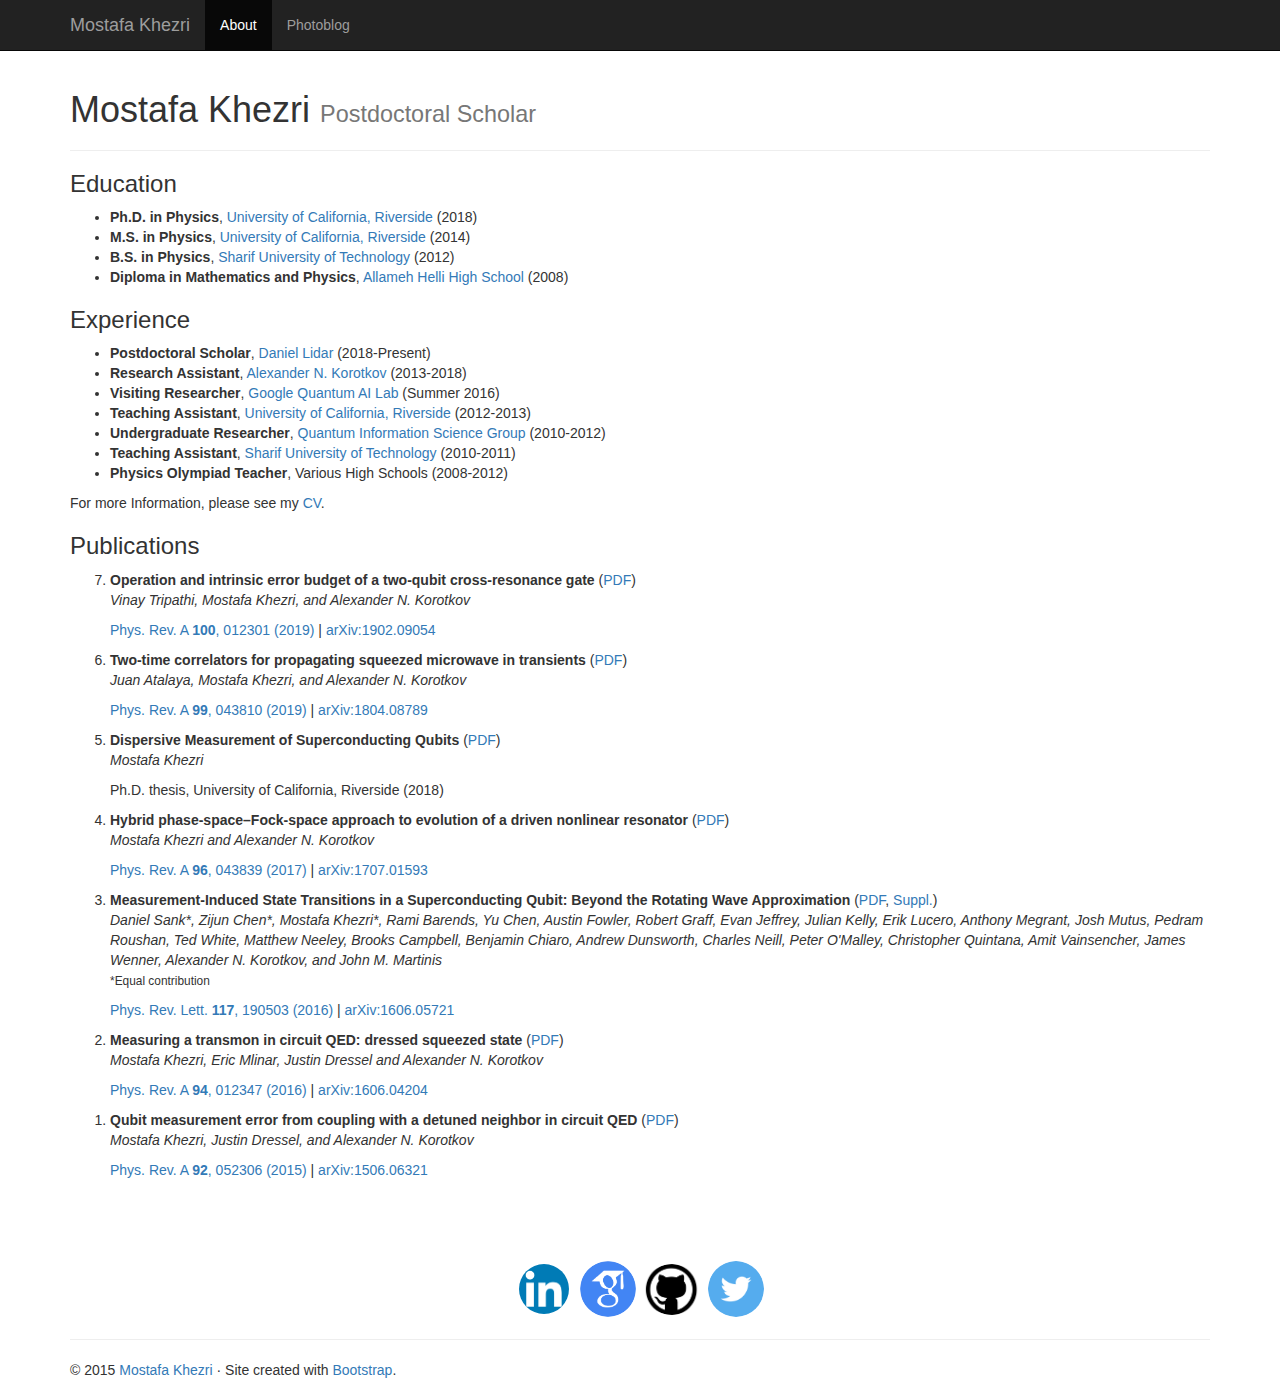
==== about/index.html @ c70b6121 "Update newly published PRA" ====
<!DOCTYPE html>
<html lang="en">
  <head>
    <meta charset="utf-8">
    <meta http-equiv="X-UA-Compatible" content="IE=edge">
    <meta name="viewport" content="width=device-width, initial-scale=1">
    <meta name="description" content="Mostafa Khezri's Personal Website">
    <meta name="author" content="Mostafa Khezri">
    <meta name="keywords" content="khezri, mostafa, mkhezri, mostafakhezri, mostafa.khezri" />
    <link rel="shortcut icon" href="../img/favicon.ico">

    <title>About Mostafa Khezri</title>

    <link href="../css/bootstrap.css" rel="stylesheet">
    <link href="../css/bootstrap.min.css" rel="stylesheet">
   

  </head>

  <body>

    <!-- Fixed navbar -->
    <nav class="navbar navbar-inverse navbar-fixed-top">
      <div class="container">
        <div class="navbar-header">
          <button type="button" class="navbar-toggle collapsed" data-toggle="collapse" data-target="#navbar" aria-expanded="false" aria-controls="navbar">
            <span class="sr-only">Toggle navigation</span>
            <span class="icon-bar"></span>
            <span class="icon-bar"></span>
            <span class="icon-bar"></span>
          </button>
          <a class="navbar-brand" href="../">Mostafa Khezri</a>
        </div>
        <div id="navbar" class="navbar-collapse collapse">
          <ul class="nav navbar-nav">
            <!--<li><a href="blog/">Blog</a></li>-->
            <li class="active"><a href="#">About</a></li>
            <li><a href="../photoblog/">Photoblog</a></li>
            <!--<li class="dropdown">
              <a href="#" class="dropdown-toggle" data-toggle="dropdown" role="button" aria-expanded="false">Dropdown <span class="caret"></span></a>
              <ul class="dropdown-menu" role="menu">
                <li><a href="#">Action</a></li>
                <li><a href="#">Another action</a></li>
                <li><a href="#">Something else here</a></li>
                <li class="divider"></li>
                <li class="dropdown-header">Nav header</li>
                <li><a href="#">Separated link</a></li>
                <li><a href="#">One more separated link</a></li>
              </ul>
            </li>-->
          </ul>
        </div><!--/.nav-collapse -->
      </div>
    </nav>

      <div class="container">
    <!-- Masthead ================================================== -->
    <header class="mastheader" id="header">
      <div class="span4">
        <div class="page-header">
        </div>
      </div>
    </header>
      </div>
      
        <div class="container">
            <h1>Mostafa Khezri <small>Postdoctoral Scholar</small></h1>
            <hr class="featurette-divider">
            <h3>Education</h3>
            <ul>
                <li><strong>Ph.D. in Physics</strong>, <a href="http://www.physics.ucr.edu" target="_blank">University of California, Riverside</a> (2018)</li>
                <li><strong>M.S. in Physics</strong>, <a href="http://www.physics.ucr.edu" target="_blank">University of California, Riverside</a> (2014)</li>
                <li><strong>B.S. in Physics</strong>, <a href="http://phys.sharif.edu/" target="_blank">Sharif University of Technology</a> (2012)</li>
                <li><strong>Diploma in Mathematics and Physics</strong>, <a href="http://www.helli.ir" target="_blank">Allameh Helli High School</a> (2008)</li>
            </ul>
            
            <h3>Experience</h3>
            <ul>
                <li><strong>Postdoctoral Scholar</strong>, <a href="http://qserver.usc.edu/blog/daniel-lidar/" target="_blank">Daniel Lidar</a> (2018-Present)</li>
                <li><strong>Research Assistant</strong>, <a href="http://www.ee.ucr.edu/~korotkov/" target="_blank">Alexander N. Korotkov</a> (2013-2018)</li>
                <li><strong>Visiting Researcher</strong>, <a href="https://plus.google.com/+QuantumAILab/" target="_blank">Google Quantum AI Lab</a> (Summer 2016)</li>
                <li><strong>Teaching Assistant</strong>, <a href="http://www.physics.ucr.edu" target="_blank">University of California, Riverside</a> (2012-2013)</li>
                <li><strong>Undergraduate Researcher</strong>, <a href="http://physics.sharif.edu/~qc/" target="_blank">Quantum Information Science Group</a> (2010-2012)</li>
                <li><strong>Teaching Assistant</strong>, <a href="http://phys.sharif.edu/" target="_blank">Sharif University of Technology</a> (2010-2011)</li>
                <li><strong>Physics Olympiad Teacher</strong>, Various High Schools (2008-2012)</li>
            </ul>
            For more Information, please see my <a href="mostafakhezri-cv.pdf" target="_blank">CV</a>.

            <h3>Publications</h3>
            <ol reversed>

                <li>
                    <strong>Operation and intrinsic error budget of a two-qubit cross-resonance gate </strong>(<a href="publications/PhysRevA.100.012301.pdf" target="_blank">PDF</a>)
                    <p><i> Vinay Tripathi, Mostafa Khezri, and Alexander N. Korotkov </i></p>
                    <p><a href="https://journals.aps.org/pra/abstract/10.1103/PhysRevA.100.012301" target="_blank">Phys. Rev. A <b>100</b>, 012301 (2019)</a> &verbar; <a href="https://arxiv.org/abs/1902.09054" target="_blank">arXiv:1902.09054</a></p>
                </li>

                <li>
                    <strong>Two-time correlators for propagating squeezed microwave in transients </strong>(<a href="publications/PhysRevA.99.043810.pdf" target="_blank">PDF</a>)
                    <p><i> Juan Atalaya, Mostafa Khezri, and Alexander N. Korotkov </i></p>
                    <p><a href="https://journals.aps.org/pra/abstract/10.1103/PhysRevA.99.043810" target="_blank">Phys. Rev. A <b>99</b>, 043810 (2019)</a> &verbar; <a href="https://arxiv.org/abs/1804.08789" target="_blank">	arXiv:1804.08789</a></p>
                </li>

                <li>
                    <strong>Dispersive Measurement of Superconducting Qubits </strong>(<a href="publications/dissertation.pdf" target="_blank">PDF</a>)
                    <p><i> Mostafa Khezri </i></p>
                    <p>Ph.D. thesis, University of California, Riverside (2018)</p>
                </li>

                <li>
                    <strong>Hybrid phase-space–Fock-space approach to evolution of a driven nonlinear resonator </strong>(<a href="publications/PhysRevA.96.043839.pdf" target="_blank">PDF</a>)
                    <p><i> Mostafa Khezri and Alexander N. Korotkov </i></p>
                    <p><a href="https://journals.aps.org/pra/abstract/10.1103/PhysRevA.96.043839" target="_blank">Phys. Rev. A <b>96</b>, 043839 (2017)</a> &verbar; <a href="https://arxiv.org/abs/1707.01593" target="_blank">arXiv:1707.01593</a></p>
                </li>

                <li>
                    <strong>Measurement-Induced State Transitions in a Superconducting Qubit: Beyond the
 Rotating Wave Approximation </strong>(<a href="publications/PhysRevLett.117.190503.pdf" target="_blank">PDF</a>, <a href="publications/PhysRevLett.117.190503-suppl.pdf" target="_blank">Suppl.</a>)
                    <p><i> Daniel Sank&ast;, Zijun Chen&ast;, Mostafa Khezri&ast;, Rami Barends, Yu Chen, Austin Fowler, Robert Graff, Evan Jeffrey, Julian Kelly, Erik Lucero, Anthony Megrant, Josh Mutus, Pedram Roushan, Ted White, Matthew Neeley, Brooks Campbell, Benjamin Chiaro, Andrew Dunsworth, Charles Neill, Peter O'Malley, Christopher Quintana, Amit Vainsencher, James Wenner, Alexander N. Korotkov, and John M. Martinis </i>
                    <br><small>&ast;Equal contribution</small></p>
                    <p><a href="http://journals.aps.org/prl/abstract/10.1103/PhysRevLett.117.190503" target="_blank">Phys. Rev. Lett. <b>117</b>, 190503 (2016)</a> &verbar; <a href="https://arxiv.org/abs/1606.05721" target="_blank">arXiv:1606.05721</a></p>
                </li>
            
                <li>
                    <strong>Measuring a transmon in circuit QED: dressed squeezed state </strong>(<a href="publications/PhysRevA.94.012347.pdf" target="_blank">PDF</a>)
                    <p><i> Mostafa Khezri, Eric Mlinar, Justin Dressel and Alexander N. Korotkov </i></p>
                    <p><a href="http://journals.aps.org/pra/abstract/10.1103/PhysRevA.94.012347" target="_blank">Phys. Rev. A <b>94</b>, 012347 (2016)</a> &verbar; <a href="https://arxiv.org/abs/1606.04204" target="_blank">arXiv:1606.04204</a></p>
                </li>
            
                <li>
                    <strong>Qubit measurement error from coupling with a detuned neighbor in circuit QED </strong>(<a href="publications/PhysRevA.92.052306.pdf" target="_blank">PDF</a>)
                    <p><i> Mostafa Khezri, Justin Dressel, and Alexander N. Korotkov </i></p>
                    <p><a href="http://journals.aps.org/pra/abstract/10.1103/PhysRevA.92.052306" target="_blank">Phys. Rev. A <b>92</b>, 052306 (2015)</a> &verbar; <a href="https://arxiv.org/abs/1506.06321" target="_blank">arXiv:1506.06321</a></p>
                </li>
            </ol>
        </div>
      
      <!-- Social Buttons ================================================ --> 
      <h1>&nbsp;</h1> <!--Empty Vertical Space -->
        <div class="container">
      <div class="row">
          <div class="col-md-4"></div>
          <div class="col-md-4" style="text-align:center">
		<a href="http://www.linkedin.com/in/mostafakhezri" target="_blank"><img src="../img/linkedin.png" class="img-circle" alt="linkedin" style="width:60px;border:5px solid transparent"></a>
		<a href="https://scholar.google.com/citations?user=DpUNDQEAAAAJ&hl=en" target="_blank"><img src="../img/gscholar.png" class="img-circle" alt="scholars" style="width:60px;border:2.8px solid transparent"></a>
		<a href="https://github.com/MostafaKhezri" target="_blank"><img src="../img/github.png" class="img-circle" alt="github" style="width:60px;border:1px solid transparent"></a>
		<a href="http://twitter.com/MostafaKhezri" target="_blank"><img src="../img/twitter.png" class="img-circle" alt="twitter" style="width:60px;border:2px solid transparent"></a>
          </div>
          <div class="col-md-4"></div>
          
      </div></div>
      
      
      <!-- Footer ================================================ -->  
      <div class="container">
          <hr class="featurette-divider">
          <footer>
              <p>&copy; 2015 <a href="http://www.mostafakhezri.com">Mostafa Khezri</a> &middot; Site created with <a href="http://getbootstrap.com" target="_blank">Bootstrap</a>.</p>
          </footer>
      </div>
    <!-- Bootstrap core JavaScript
    ================================================== -->
    <!-- Jquery and Bootstrap Script files -->
    <script src="../js/jquery-2.1.3.min.js"></script>
    <script src="../js/bootstrap.min.js"></script>
      
    <!-- Placed at the end of the document so the pages load faster -->
    <script src="https://ajax.googleapis.com/ajax/libs/jquery/1.11.3/jquery.min.js"></script>
    <!-- IE10 viewport hack for Surface/desktop Windows 8 bug -->
    <script src="../js/ie10-viewport-bug-workaround.js"></script>
  </body>
</html>
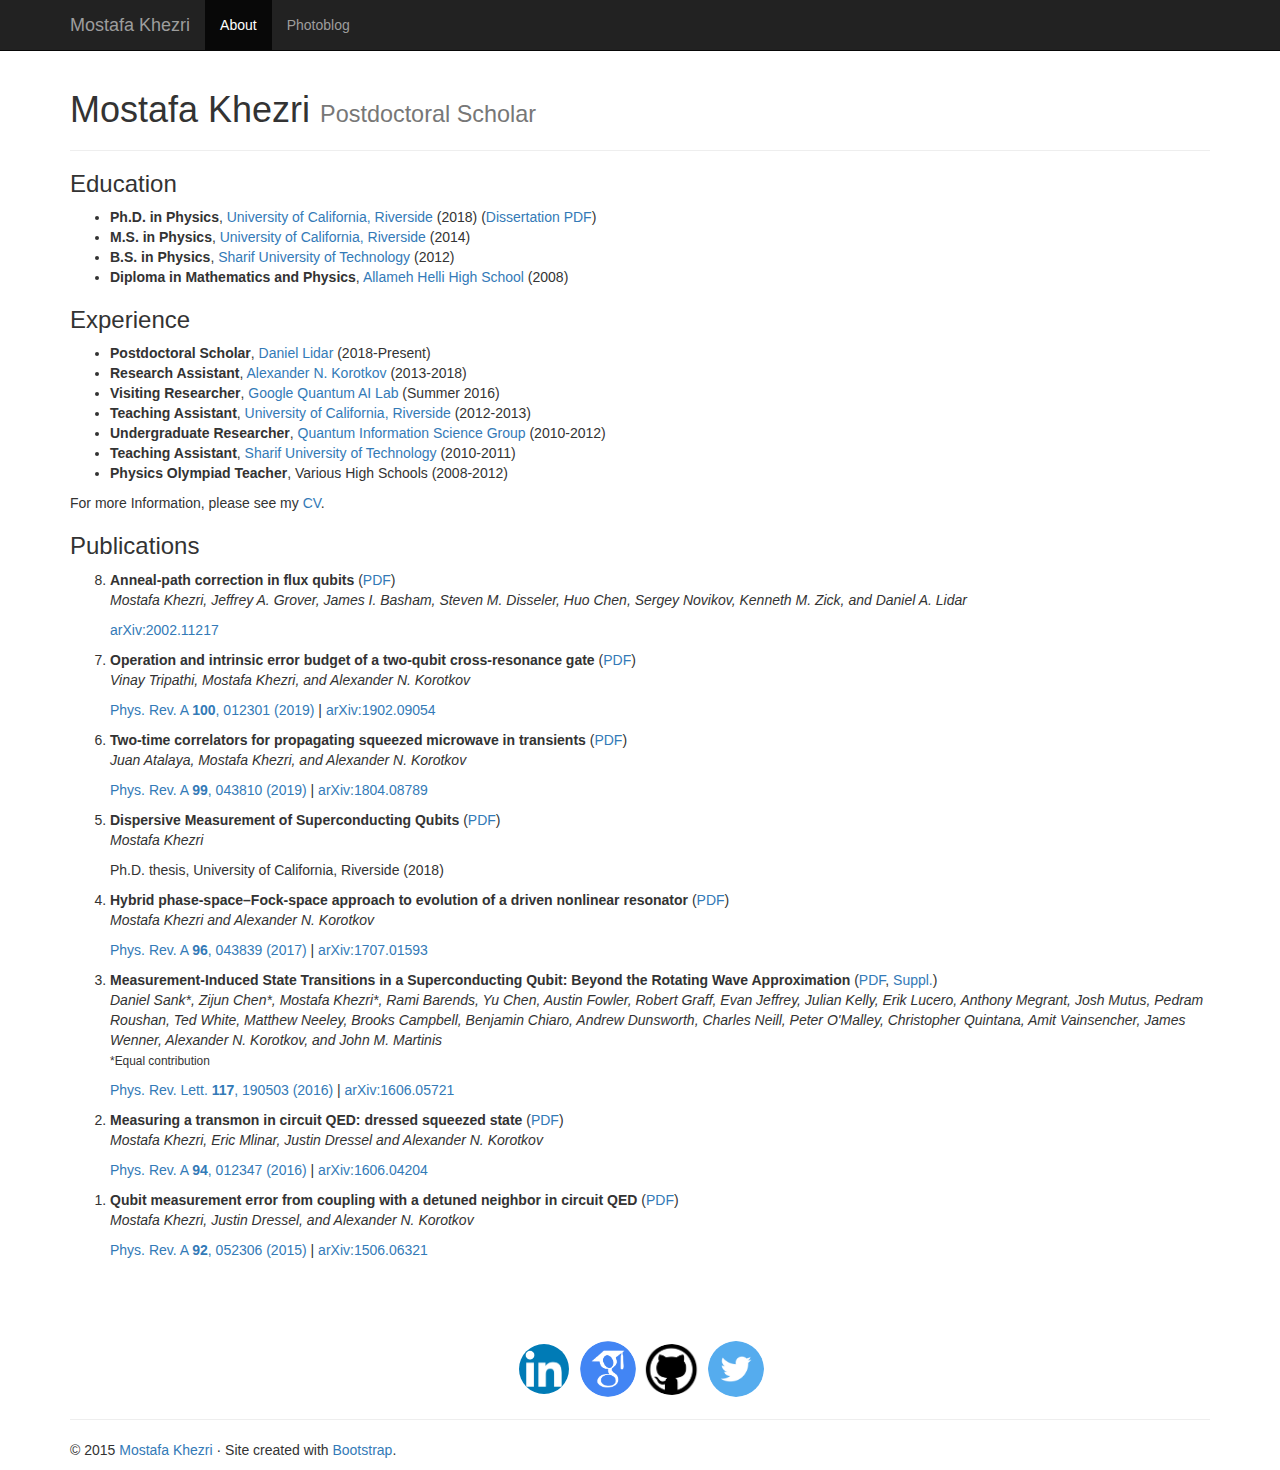
==== commit f806edcf: "Add new arXiv paper" ====
--- a/about/index.html
+++ b/about/index.html
@@ -69,7 +69,9 @@
             <hr class="featurette-divider">
             <h3>Education</h3>
             <ul>
-                <li><strong>Ph.D. in Physics</strong>, <a href="http://www.physics.ucr.edu" target="_blank">University of California, Riverside</a> (2018)</li>
+                <li><strong>Ph.D. in Physics</strong>, <a href="http://www.physics.ucr.edu" target="_blank">University of California, Riverside</a> (2018)
+                	(<a href="publications/dissertation.pdf" target="_blank">Dissertation PDF</a>)
+                </li>
                 <li><strong>M.S. in Physics</strong>, <a href="http://www.physics.ucr.edu" target="_blank">University of California, Riverside</a> (2014)</li>
                 <li><strong>B.S. in Physics</strong>, <a href="http://phys.sharif.edu/" target="_blank">Sharif University of Technology</a> (2012)</li>
                 <li><strong>Diploma in Mathematics and Physics</strong>, <a href="http://www.helli.ir" target="_blank">Allameh Helli High School</a> (2008)</li>
@@ -89,6 +91,12 @@
 
             <h3>Publications</h3>
             <ol reversed>
+
+            	<li>
+                    <strong>Anneal-path correction in flux qubits </strong>(<a href="publications/2002.11217.pdf" target="_blank">PDF</a>)
+                    <p><i> Mostafa Khezri, Jeffrey A. Grover, James I. Basham, Steven M. Disseler, Huo Chen, Sergey Novikov, Kenneth M. Zick, and Daniel A. Lidar </i></p>
+                    <p><a href="https://arxiv.org/abs/2002.11217" target="_blank">arXiv:2002.11217</a></p>
+                </li>
 
                 <li>
                     <strong>Operation and intrinsic error budget of a two-qubit cross-resonance gate </strong>(<a href="publications/PhysRevA.100.012301.pdf" target="_blank">PDF</a>)
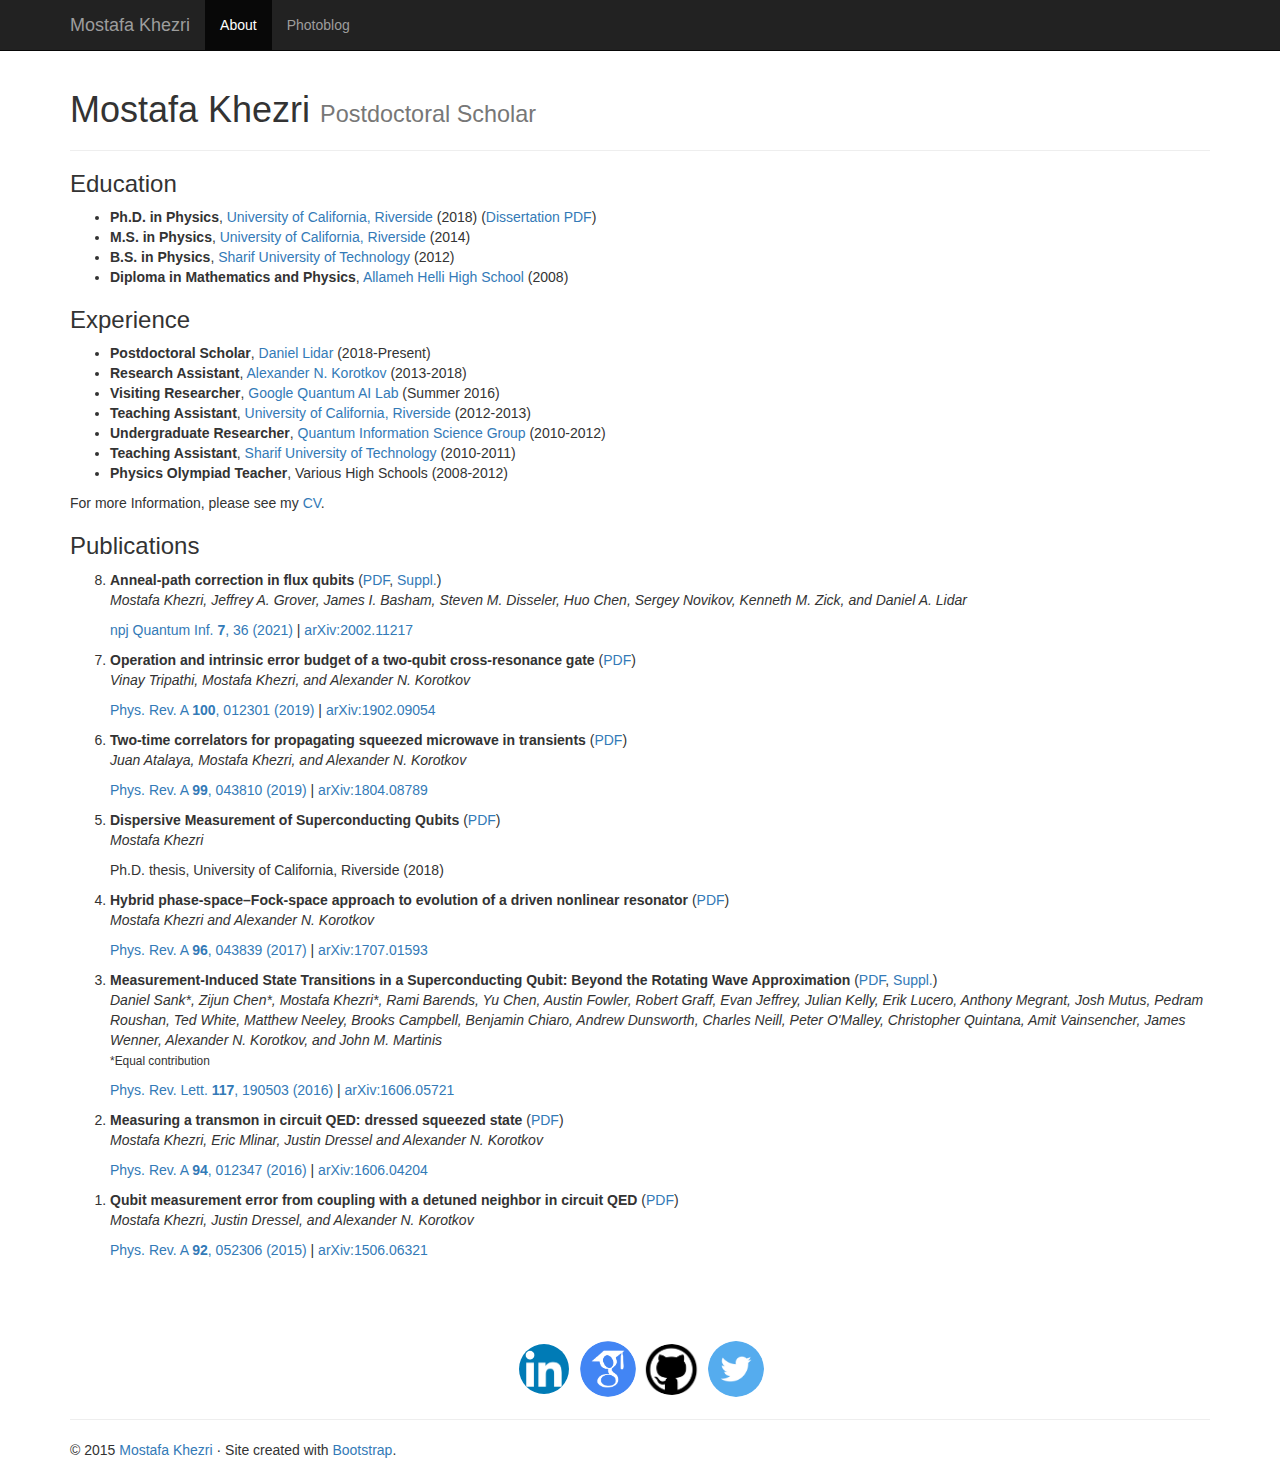
==== commit 62f488e4: "update the new published version of paper" ====
--- a/about/index.html
+++ b/about/index.html
@@ -81,7 +81,7 @@
             <ul>
                 <li><strong>Postdoctoral Scholar</strong>, <a href="http://qserver.usc.edu/blog/daniel-lidar/" target="_blank">Daniel Lidar</a> (2018-Present)</li>
                 <li><strong>Research Assistant</strong>, <a href="http://www.ee.ucr.edu/~korotkov/" target="_blank">Alexander N. Korotkov</a> (2013-2018)</li>
-                <li><strong>Visiting Researcher</strong>, <a href="https://plus.google.com/+QuantumAILab/" target="_blank">Google Quantum AI Lab</a> (Summer 2016)</li>
+                <li><strong>Visiting Researcher</strong>, <a href="https://research.google/teams/applied-science/quantum/" target="_blank">Google Quantum AI Lab</a> (Summer 2016)</li>
                 <li><strong>Teaching Assistant</strong>, <a href="http://www.physics.ucr.edu" target="_blank">University of California, Riverside</a> (2012-2013)</li>
                 <li><strong>Undergraduate Researcher</strong>, <a href="http://physics.sharif.edu/~qc/" target="_blank">Quantum Information Science Group</a> (2010-2012)</li>
                 <li><strong>Teaching Assistant</strong>, <a href="http://phys.sharif.edu/" target="_blank">Sharif University of Technology</a> (2010-2011)</li>
@@ -93,9 +93,9 @@
             <ol reversed>
 
             	<li>
-                    <strong>Anneal-path correction in flux qubits </strong>(<a href="publications/2002.11217.pdf" target="_blank">PDF</a>)
+                    <strong>Anneal-path correction in flux qubits </strong>(<a href="publications/npjQI.7.36.pdf" target="_blank">PDF</a>, <a href="publications/npjQI.7.36-suppl.pdf" target="_blank">Suppl.</a>)
                     <p><i> Mostafa Khezri, Jeffrey A. Grover, James I. Basham, Steven M. Disseler, Huo Chen, Sergey Novikov, Kenneth M. Zick, and Daniel A. Lidar </i></p>
-                    <p><a href="https://arxiv.org/abs/2002.11217" target="_blank">arXiv:2002.11217</a></p>
+                    <p><a href="https://www.nature.com/articles/s41534-021-00371-9" target="_blank">npj Quantum Inf. <b>7</b>, 36 (2021)</a> &verbar; <a href="https://arxiv.org/abs/2002.11217" target="_blank">arXiv:2002.11217</a></p>
                 </li>
 
                 <li>
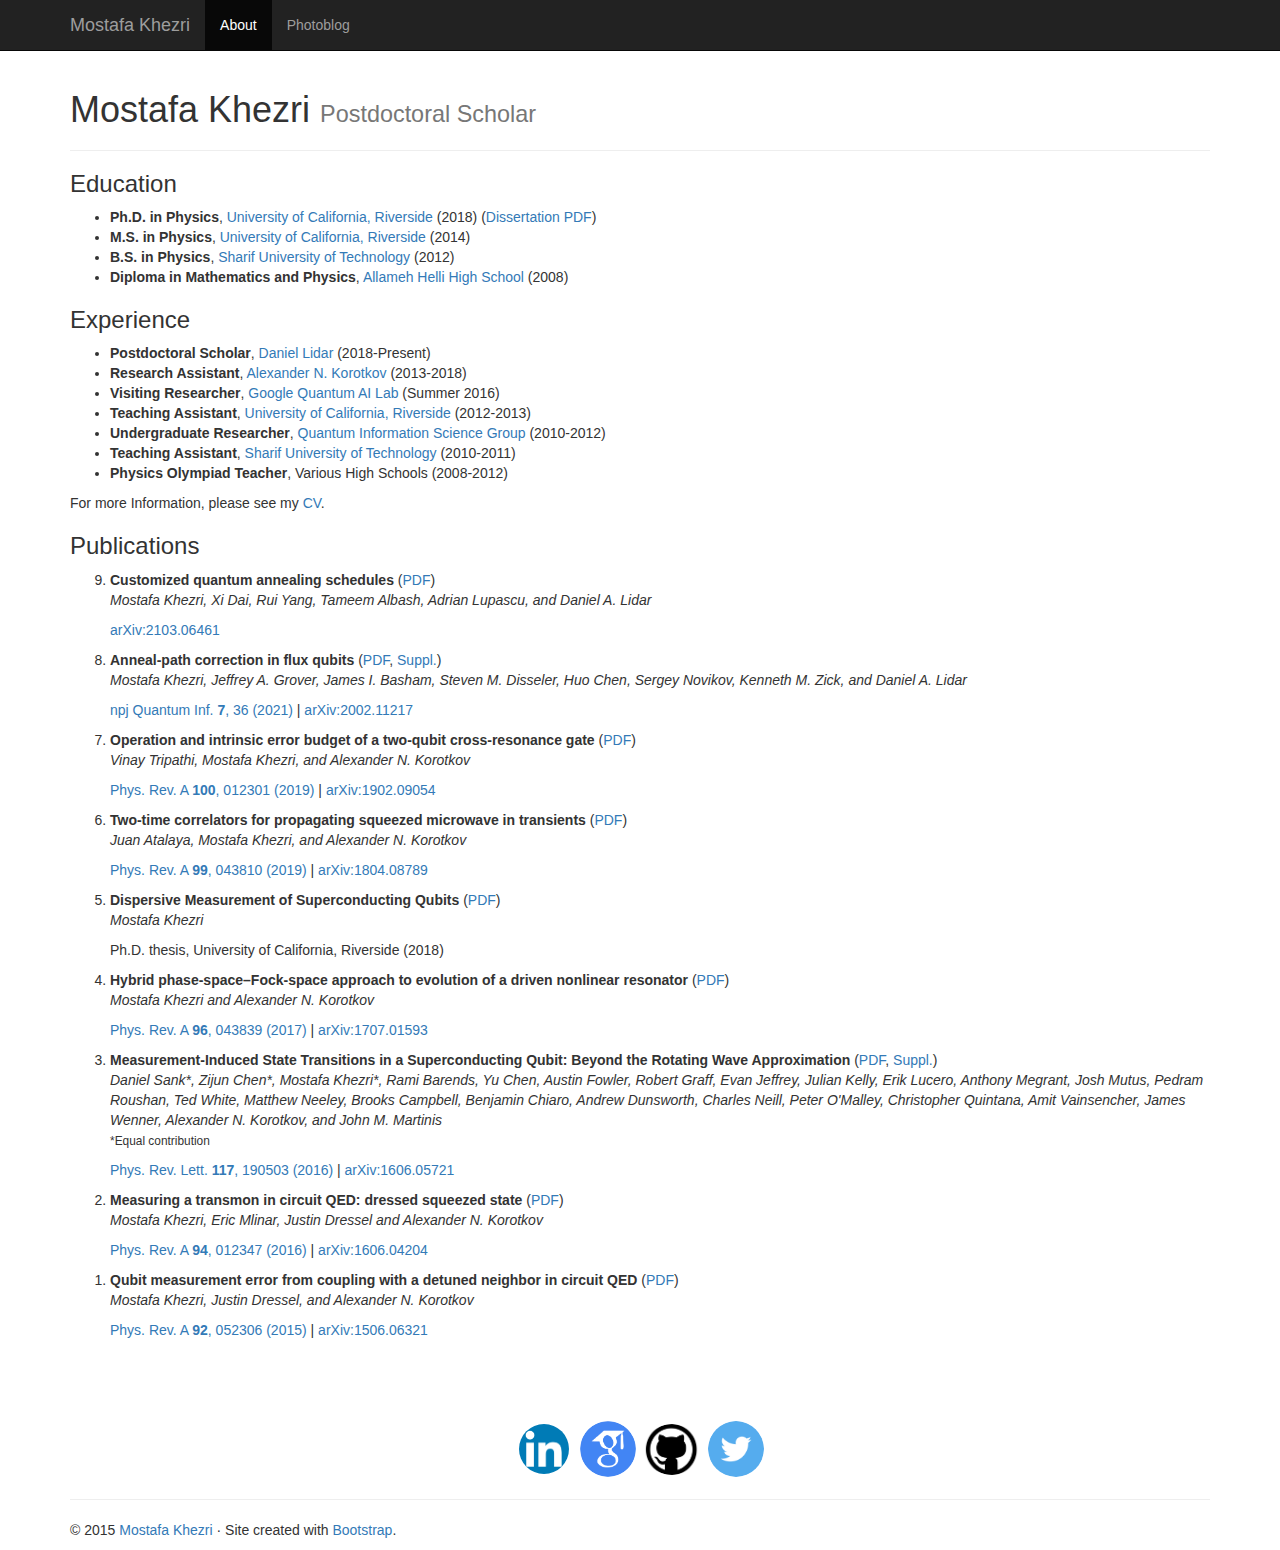
==== commit 427362d4: "update published paper" ====
--- a/about/index.html
+++ b/about/index.html
@@ -93,6 +93,12 @@
             <ol reversed>
 
             	<li>
+                    <strong>Customized quantum annealing schedules </strong>(<a href="publications/2103.06461.pdf" target="_blank">PDF</a>)
+                    <p><i> Mostafa Khezri, Xi Dai, Rui Yang, Tameem Albash, Adrian Lupascu, and Daniel A. Lidar </i></p>
+                    <p><a href="https://arxiv.org/abs/2103.06461" target="_blank">arXiv:2103.06461</a></p>
+                </li>
+
+            	<li>
                     <strong>Anneal-path correction in flux qubits </strong>(<a href="publications/npjQI.7.36.pdf" target="_blank">PDF</a>, <a href="publications/npjQI.7.36-suppl.pdf" target="_blank">Suppl.</a>)
                     <p><i> Mostafa Khezri, Jeffrey A. Grover, James I. Basham, Steven M. Disseler, Huo Chen, Sergey Novikov, Kenneth M. Zick, and Daniel A. Lidar </i></p>
                     <p><a href="https://www.nature.com/articles/s41534-021-00371-9" target="_blank">npj Quantum Inf. <b>7</b>, 36 (2021)</a> &verbar; <a href="https://arxiv.org/abs/2002.11217" target="_blank">arXiv:2002.11217</a></p>
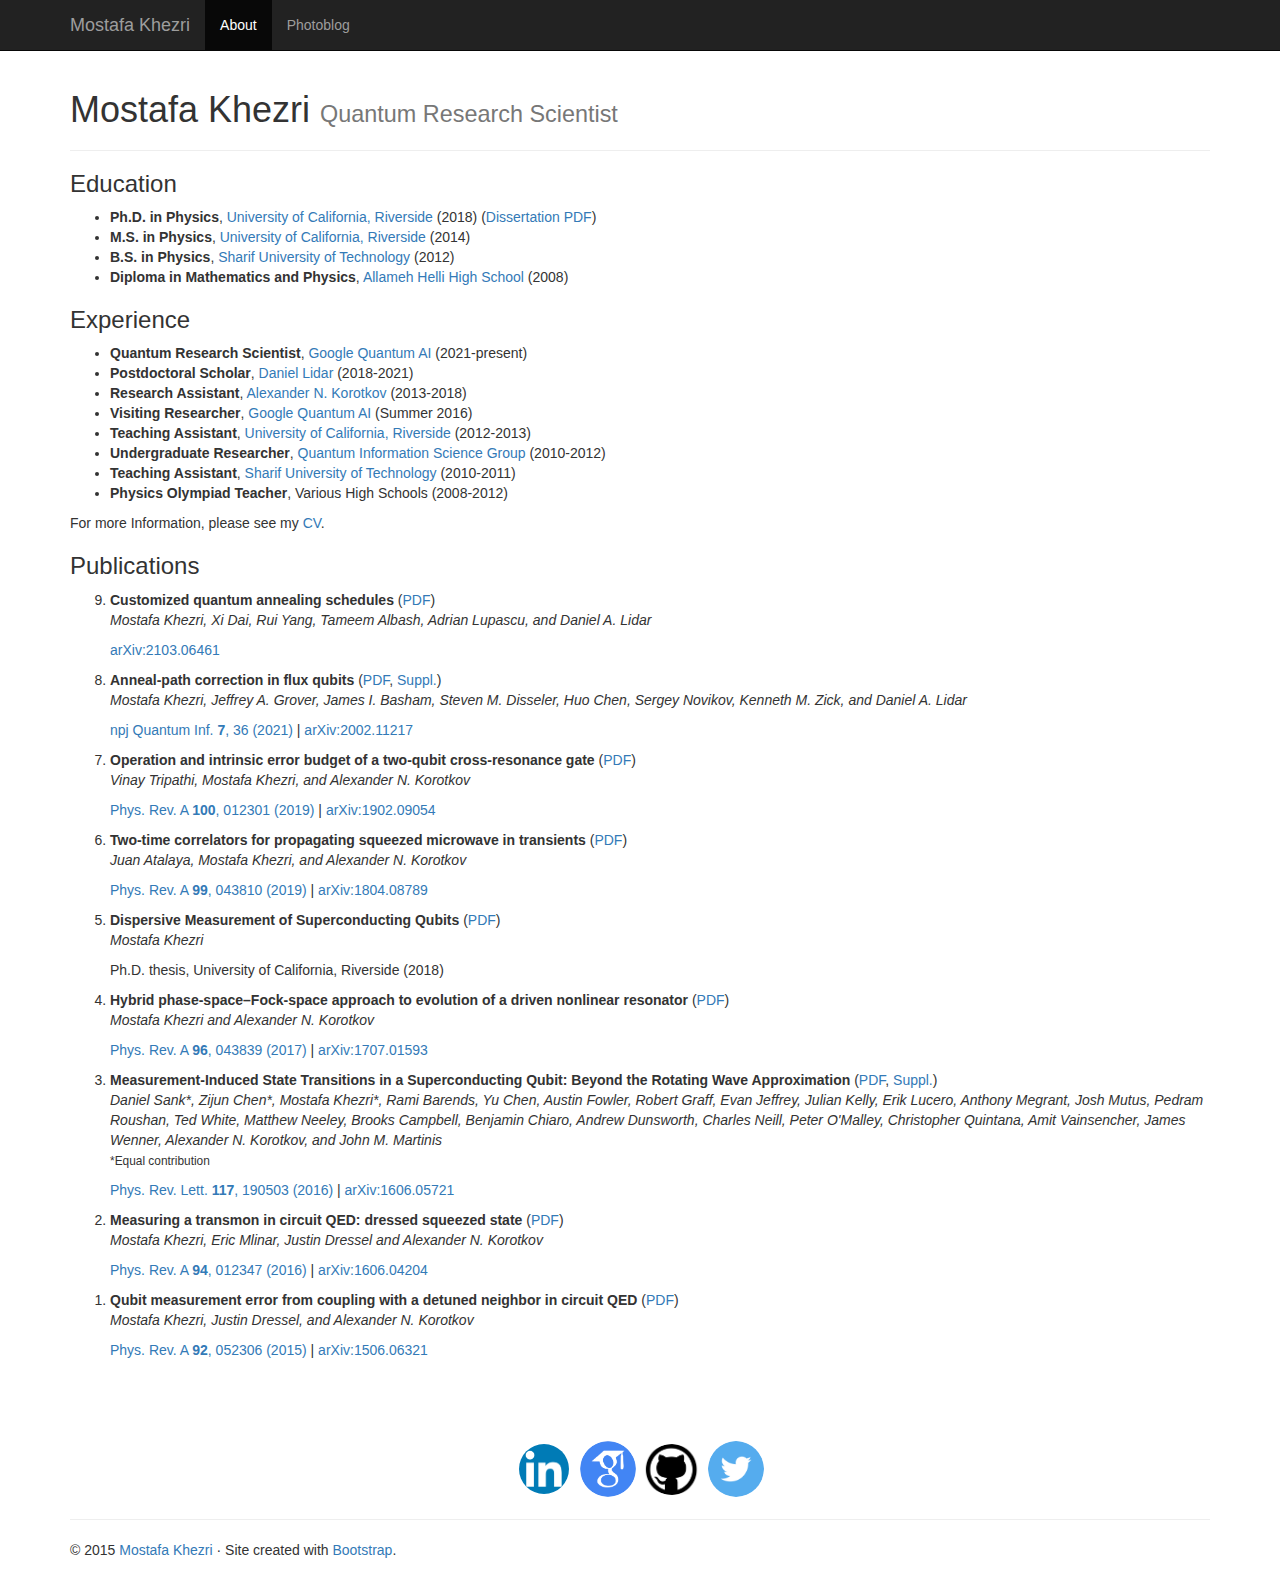
==== commit 4477c9f2: "Update job and title" ====
--- a/about/index.html
+++ b/about/index.html
@@ -65,7 +65,7 @@
       </div>
       
         <div class="container">
-            <h1>Mostafa Khezri <small>Postdoctoral Scholar</small></h1>
+            <h1>Mostafa Khezri <small>Quantum Research Scientist</small></h1>
             <hr class="featurette-divider">
             <h3>Education</h3>
             <ul>
@@ -79,9 +79,10 @@
             
             <h3>Experience</h3>
             <ul>
-                <li><strong>Postdoctoral Scholar</strong>, <a href="http://qserver.usc.edu/blog/daniel-lidar/" target="_blank">Daniel Lidar</a> (2018-Present)</li>
+                <li><strong>Quantum Research Scientist</strong>, <a href="https://quantumai.google/" target="_blank">Google Quantum AI</a> (2021-present)</li>
+                <li><strong>Postdoctoral Scholar</strong>, <a href="http://qserver.usc.edu/blog/daniel-lidar/" target="_blank">Daniel Lidar</a> (2018-2021)</li>
                 <li><strong>Research Assistant</strong>, <a href="http://www.ee.ucr.edu/~korotkov/" target="_blank">Alexander N. Korotkov</a> (2013-2018)</li>
-                <li><strong>Visiting Researcher</strong>, <a href="https://research.google/teams/applied-science/quantum/" target="_blank">Google Quantum AI Lab</a> (Summer 2016)</li>
+                <li><strong>Visiting Researcher</strong>, <a href="https://quantumai.google/" target="_blank">Google Quantum AI</a> (Summer 2016)</li>
                 <li><strong>Teaching Assistant</strong>, <a href="http://www.physics.ucr.edu" target="_blank">University of California, Riverside</a> (2012-2013)</li>
                 <li><strong>Undergraduate Researcher</strong>, <a href="http://physics.sharif.edu/~qc/" target="_blank">Quantum Information Science Group</a> (2010-2012)</li>
                 <li><strong>Teaching Assistant</strong>, <a href="http://phys.sharif.edu/" target="_blank">Sharif University of Technology</a> (2010-2011)</li>
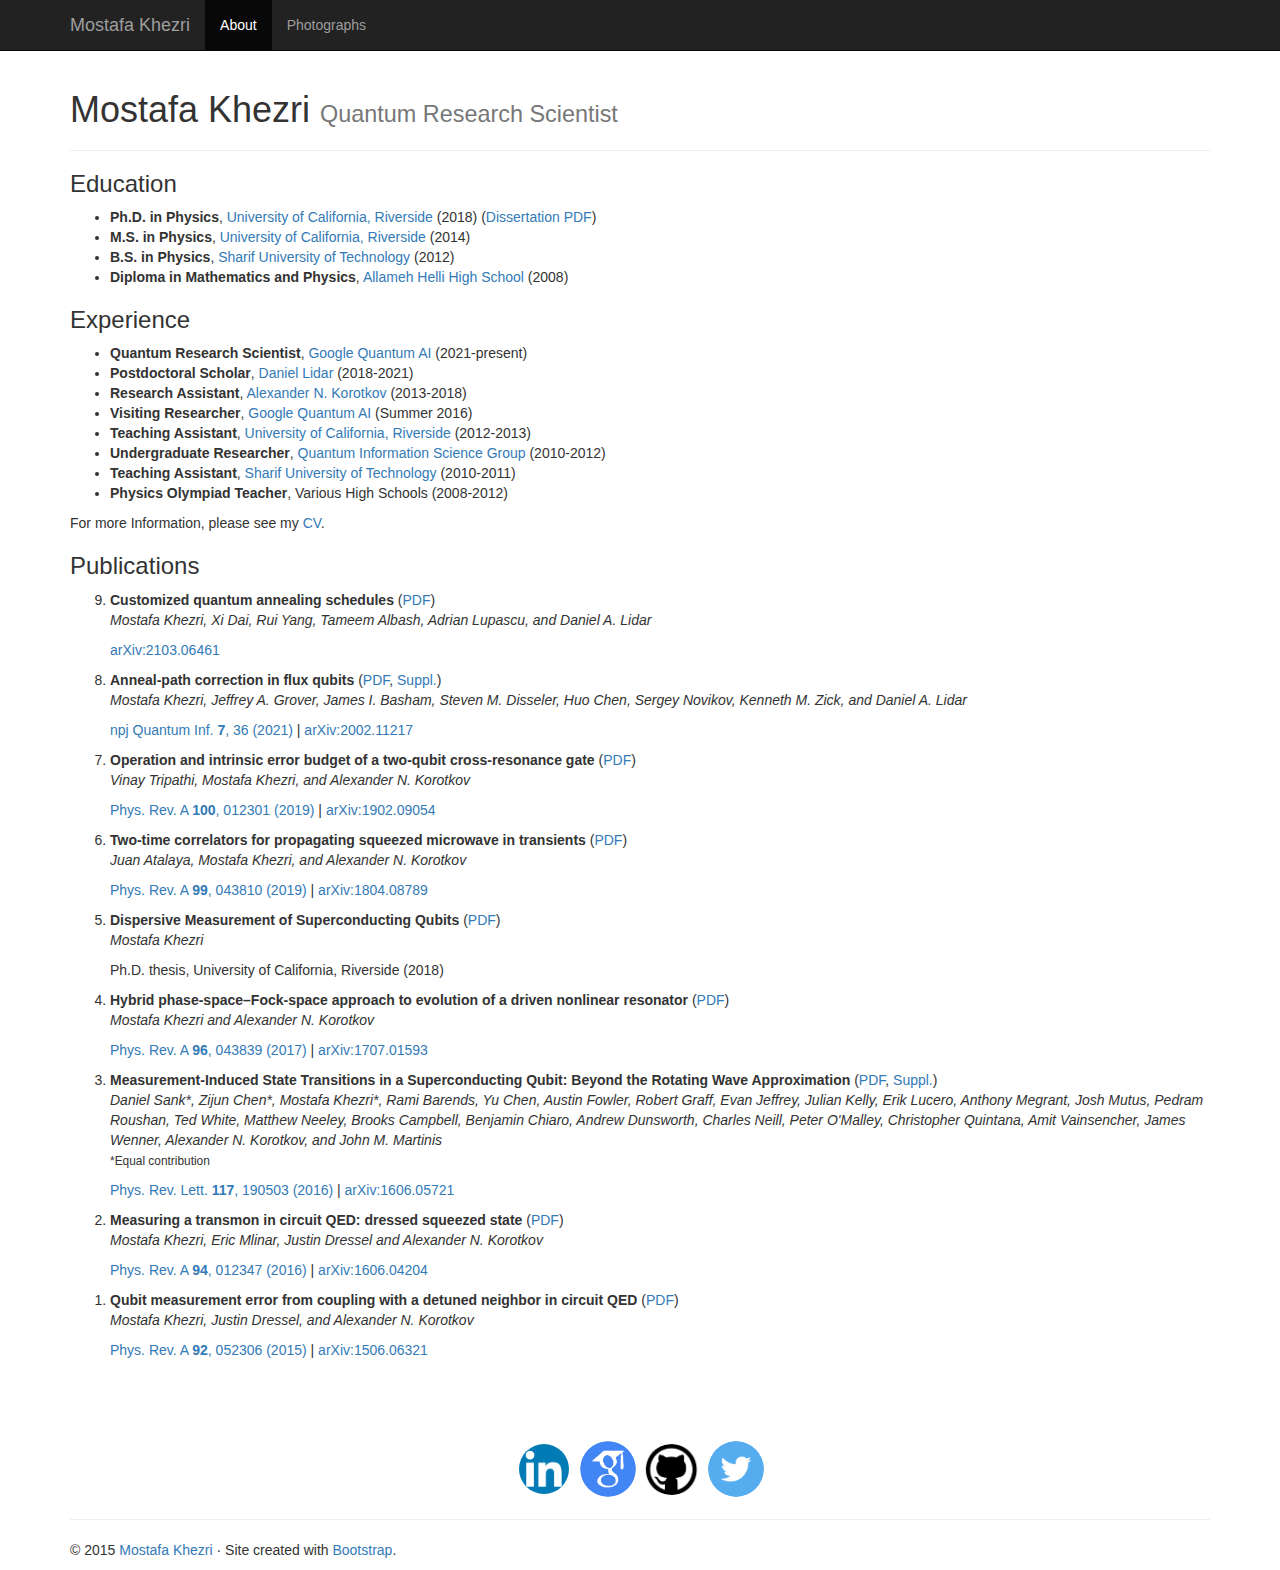
==== commit b6d9db82: "change photo section name everywhere" ====
--- a/about/index.html
+++ b/about/index.html
@@ -36,7 +36,7 @@
           <ul class="nav navbar-nav">
             <!--<li><a href="blog/">Blog</a></li>-->
             <li class="active"><a href="#">About</a></li>
-            <li><a href="../photoblog/">Photoblog</a></li>
+            <li><a href="../photoblog/">Photographs</a></li>
             <!--<li class="dropdown">
               <a href="#" class="dropdown-toggle" data-toggle="dropdown" role="button" aria-expanded="false">Dropdown <span class="caret"></span></a>
               <ul class="dropdown-menu" role="menu">
